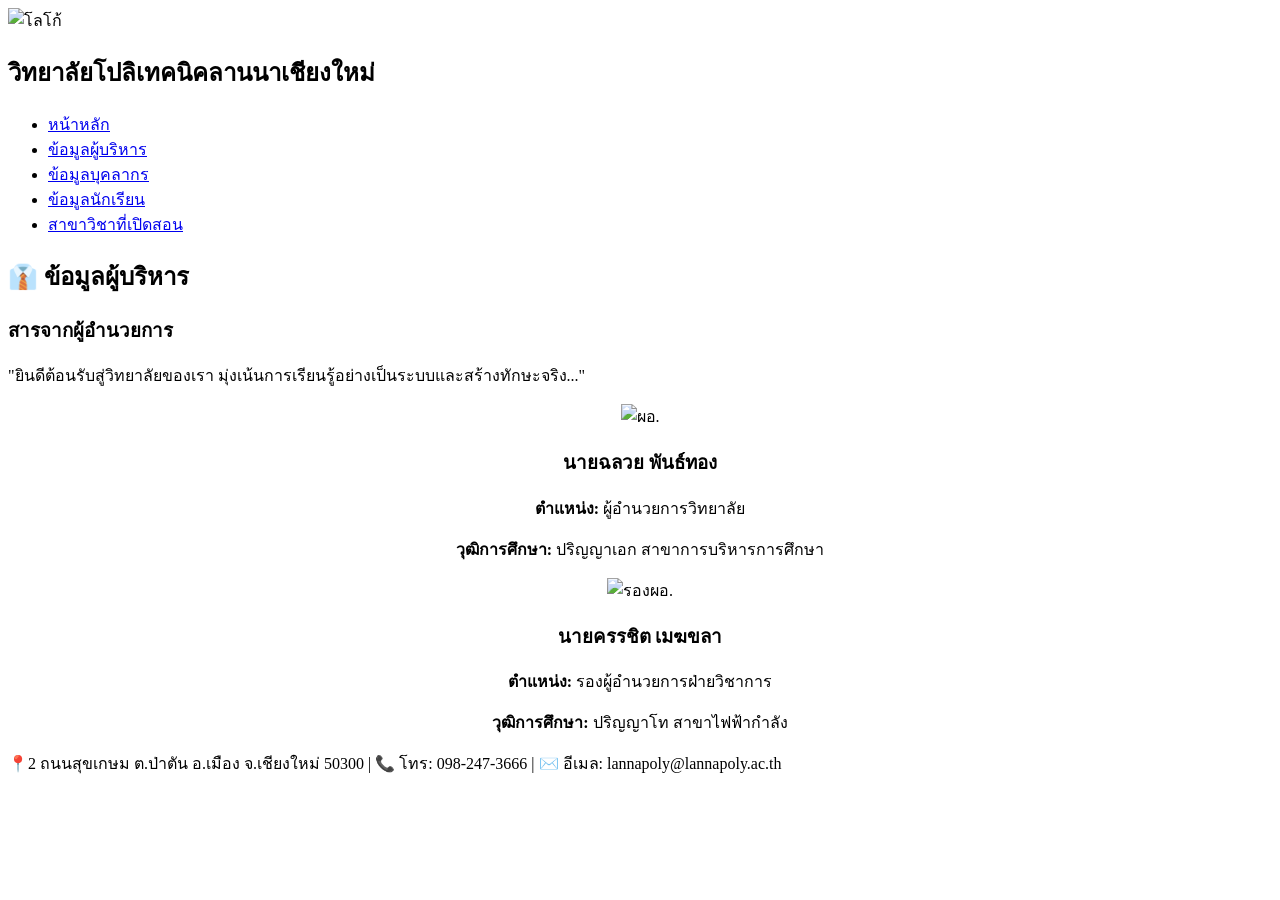
==== executive.html @ b2cf29fd "Create executive.html" ====
<!DOCTYPE html>
<html lang="th">
<head>
    <meta charset="UTF-8">
    <meta name="viewport" content="width=device-width, initial-scale=1.0">
    <title>ข้อมูลผู้บริหาร</title>
    <link rel="stylesheet" href="style.css">
</head>
<body>
    <header>
        <div class="logo-container">
            <img src="https://via.placeholder.com/50" alt="โลโก้">
            <h2>วิทยาลัยโปลิเทคนิคลานนาเชียงใหม่</h2>
        </div>
        <nav>
            <ul>
                <li><a href="index.html">หน้าหลัก</a></li>
                <li><a href="executive.html" class="active">ข้อมูลผู้บริหาร</a></li>
                <li><a href="staff.html">ข้อมูลบุคลากร</a></li>
                <li><a href="student.html">ข้อมูลนักเรียน</a></li>
                <li><a href="majors.html">สาขาวิชาที่เปิดสอน</a></li>
            </ul>
        </nav>
    </header>

    <div class="container">
        <h2>👔 ข้อมูลผู้บริหาร</h2>
        
        <section class="card" style="margin-top:20px;">
            <h3>สารจากผู้อำนวยการ</h3>
            <p>"ยินดีต้อนรับสู่วิทยาลัยของเรา มุ่งเน้นการเรียนรู้อย่างเป็นระบบและสร้างทักษะจริง..."</p>
        </section>

        <div class="grid-2">
            <div class="card" style="text-align: center;">
                <img src="https://via.placeholder.com/200" alt="ผอ.">
                <h3>นายฉลวย พันธ์ทอง</h3>
                <p><strong>ตำแหน่ง:</strong> ผู้อำนวยการวิทยาลัย</p>
                <p><strong>วุฒิการศึกษา:</strong> ปริญญาเอก สาขาการบริหารการศึกษา</p>
            </div>
            <div class="card" style="text-align: center;">
                <img src="https://via.placeholder.com/200" alt="รองผอ.">
                <h3>นายครรชิต เมฆขลา</h3>
                <p><strong>ตำแหน่ง:</strong> รองผู้อำนวยการฝ่ายวิชาการ</p>
                <p><strong>วุฒิการศึกษา:</strong> ปริญญาโท สาขาไฟฟ้ากำลัง</p>
            </div>
        </div>
    </div>

    <footer>
        <p>📍2 ถนนสุขเกษม ต.ป่าตัน อ.เมือง จ.เชียงใหม่ 50300 | 📞 โทร: 098-247-3666 | ✉️ อีเมล: lannapoly@lannapoly.ac.th </p>
    </footer>
</body>
</html>
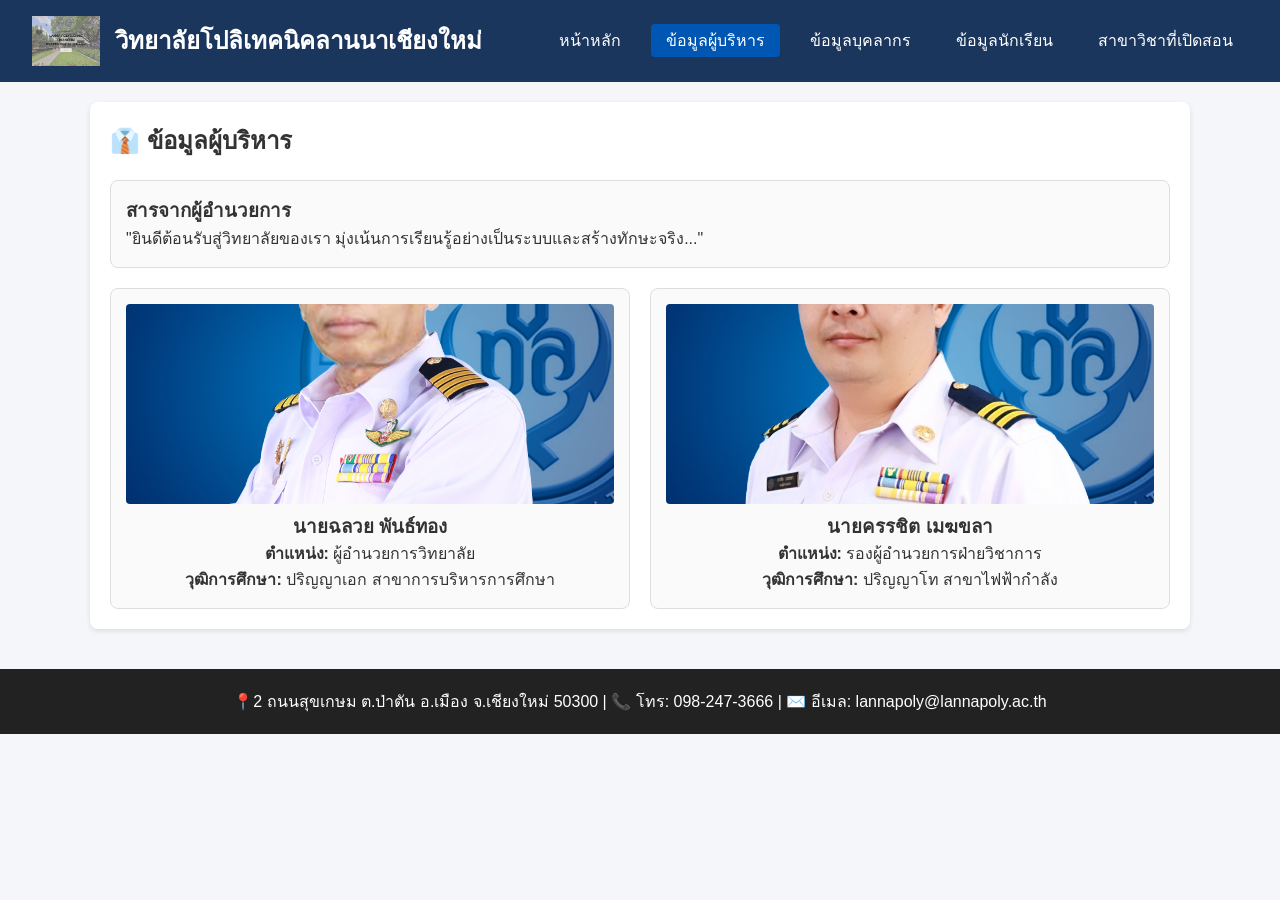
==== commit a757dcfd: "Update executive.html" ====
--- a/executive.html
+++ b/executive.html
@@ -9,7 +9,7 @@
 <body>
     <header>
         <div class="logo-container">
-            <img src="https://via.placeholder.com/50" alt="โลโก้">
+            <img src="{C599BAD5-9451-49AB-936C-1267F0A118B6}.png" alt="โลโก้">
             <h2>วิทยาลัยโปลิเทคนิคลานนาเชียงใหม่</h2>
         </div>
         <nav>
@@ -33,13 +33,13 @@
 
         <div class="grid-2">
             <div class="card" style="text-align: center;">
-                <img src="https://via.placeholder.com/200" alt="ผอ.">
+                <img src="ผอ .jpg" alt="ผอ.">
                 <h3>นายฉลวย พันธ์ทอง</h3>
                 <p><strong>ตำแหน่ง:</strong> ผู้อำนวยการวิทยาลัย</p>
                 <p><strong>วุฒิการศึกษา:</strong> ปริญญาเอก สาขาการบริหารการศึกษา</p>
             </div>
             <div class="card" style="text-align: center;">
-                <img src="https://via.placeholder.com/200" alt="รองผอ.">
+                <img src="ปัญ .jpg" alt="รองผอ.">
                 <h3>นายครรชิต เมฆขลา</h3>
                 <p><strong>ตำแหน่ง:</strong> รองผู้อำนวยการฝ่ายวิชาการ</p>
                 <p><strong>วุฒิการศึกษา:</strong> ปริญญาโท สาขาไฟฟ้ากำลัง</p>
--- a/style.css
+++ b/style.css
@@ -0,0 +1,118 @@
+* {
+    box-sizing: border-box;
+    margin: 0;
+    padding: 0;
+    font-family: 'Sarabun', Arial, sans-serif;
+}
+
+body {
+    line-height: 1.6;
+    background-color: #f4f6f9;
+    color: #333;
+}
+
+/* Header & Navigation */
+header {
+    background-color: #1b365d;
+    color: white;
+    padding: 1rem 2rem;
+    display: flex;
+    justify-content: space-between;
+    align-items: center;
+    flex-wrap: wrap;
+}
+
+.logo-container {
+    display: flex;
+    align-items: center;
+    gap: 15px;
+}
+
+.logo-container img {
+    height: 50px;
+}
+
+nav ul {
+    display: flex;
+    list-style: none;
+    gap: 15px;
+}
+
+nav a {
+    color: white;
+    text-decoration: none;
+    padding: 8px 15px;
+    border-radius: 4px;
+    transition: background 0.3s;
+}
+
+nav a:hover, nav a.active {
+    background-color: #0056b3;
+}
+
+/* Container & Content */
+.container {
+    max-width: 1100px;
+    margin: 20px auto;
+    padding: 20px;
+    background: white;
+    border-radius: 8px;
+    box-shadow: 0 2px 5px rgba(0,0,0,0.1);
+}
+
+.banner {
+    width: 100%;
+    height: 300px;
+    background-color: #ddd;
+    display: flex;
+    align-items: center;
+    justify-content: center;
+    margin-bottom: 20px;
+    border-radius: 8px;
+    font-size: 1.5rem;
+    color: #666;
+}
+
+.grid-2 {
+    display: grid;
+    grid-template-columns: repeat(auto-fit, minmax(300px, 1fr));
+    gap: 20px;
+    margin-top: 20px;
+}
+
+.card {
+    border: 1px solid #ddd;
+    padding: 15px;
+    border-radius: 8px;
+    background: #fafafa;
+}
+
+.card img {
+    width: 100%;
+    height: 200px;
+    object-fit: cover;
+    border-radius: 4px;
+}
+
+.btn {
+    display: inline-block;
+    padding: 10px 20px;
+    background-color: #1b365d;
+    color: white;
+    text-decoration: none;
+    border-radius: 4px;
+    margin-top: 10px;
+}
+
+.btn:hover {
+    background-color: #0056b3;
+}
+
+/* Footer */
+footer {
+    background-color: #222;
+    color: white;
+    text-align: center;
+    padding: 20px;
+    margin-top: 40px;
+}
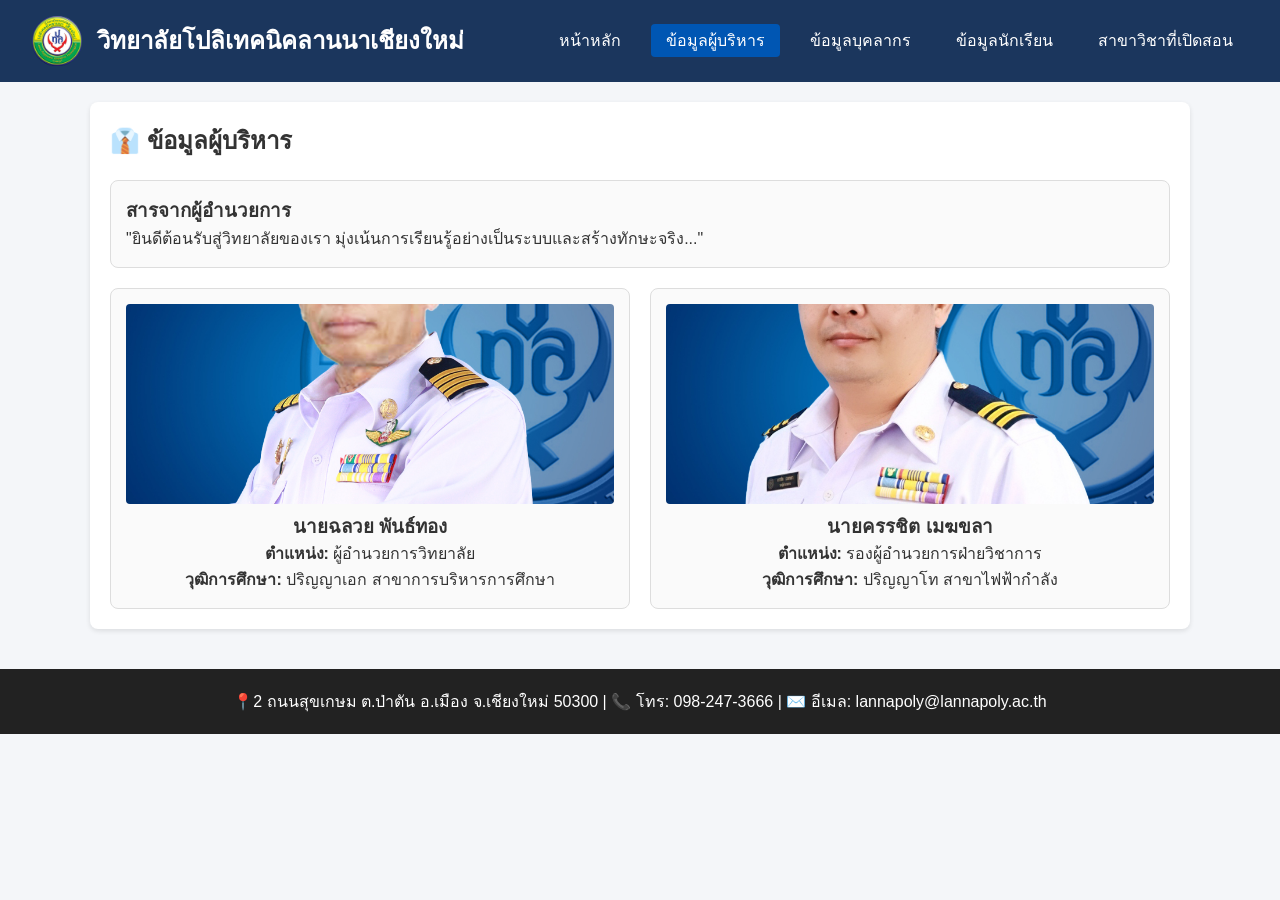
==== commit f37de1c4: "Update executive.html" ====
--- a/executive.html
+++ b/executive.html
@@ -9,7 +9,7 @@
 <body>
     <header>
         <div class="logo-container">
-            <img src="{C599BAD5-9451-49AB-936C-1267F0A118B6}.png" alt="โลโก้">
+            <img src="logo_lannapoly.png" alt="โลโก้">
             <h2>วิทยาลัยโปลิเทคนิคลานนาเชียงใหม่</h2>
         </div>
         <nav>
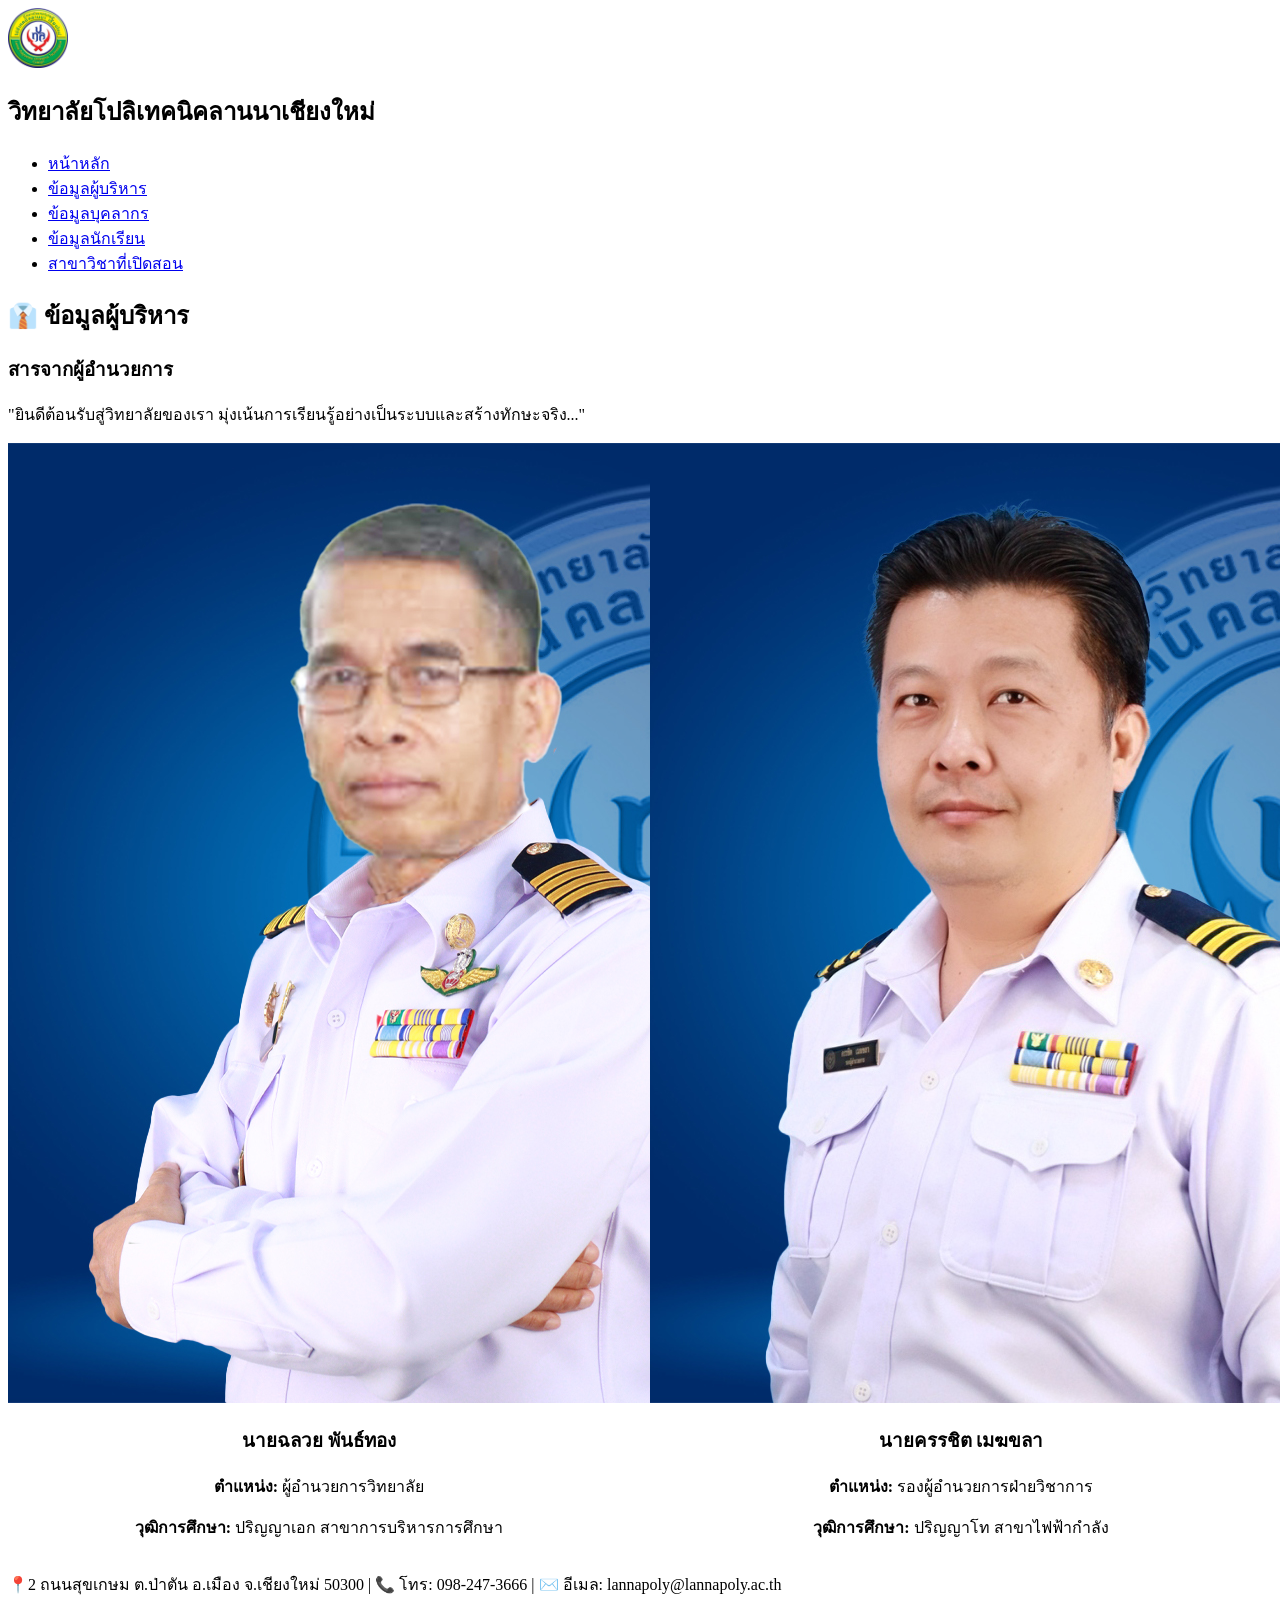
==== commit c8ed1ae4: "Update executive.html" ====
--- a/executive.html
+++ b/executive.html
@@ -9,7 +9,7 @@
 <body>
     <header>
         <div class="logo-container">
-            <img src="logo_lannapoly.png" alt="โลโก้">
+            <img src="logo_lannapoly.png" alt="โลโก้สถานศึกษา" style="height: 60px; width: auto;">
             <h2>วิทยาลัยโปลิเทคนิคลานนาเชียงใหม่</h2>
         </div>
         <nav>
--- a/style.css
+++ b/style.css
@@ -1,118 +1,43 @@
-* {
-    box-sizing: border-box;
-    margin: 0;
-    padding: 0;
-    font-family: 'Sarabun', Arial, sans-serif;
+/* ปรับแต่งแบนเนอร์รูปภาพให้ยืดหยุ่นพอดีกรอบ */
+.banner {
+    width: 100%;
+    margin-bottom: 25px;
+    border-radius: 8px;
+    overflow: hidden;
+    box-shadow: 0 2px 6px rgba(0,0,0,0.1);
 }
 
-body {
-    line-height: 1.6;
-    background-color: #f4f6f9;
-    color: #333;
+.banner img {
+    width: 100%;
+    height: auto;
+    display: block;
+    object-fit: cover;
 }
 
-/* Header & Navigation */
-header {
-    background-color: #1b365d;
-    color: white;
-    padding: 1rem 2rem;
-    display: flex;
-    justify-content: space-between;
-    align-items: center;
-    flex-wrap: wrap;
-}
-
-.logo-container {
-    display: flex;
-    align-items: center;
-    gap: 15px;
-}
-
-.logo-container img {
-    height: 50px;
-}
-
-nav ul {
-    display: flex;
-    list-style: none;
-    gap: 15px;
-}
-
-nav a {
-    color: white;
-    text-decoration: none;
-    padding: 8px 15px;
-    border-radius: 4px;
-    transition: background 0.3s;
-}
-
-nav a:hover, nav a.active {
-    background-color: #0056b3;
-}
-
-/* Container & Content */
-.container {
-    max-width: 1100px;
-    margin: 20px auto;
-    padding: 20px;
-    background: white;
-    border-radius: 8px;
-    box-shadow: 0 2px 5px rgba(0,0,0,0.1);
-}
-
-.banner {
-    width: 100%;
-    height: 300px;
-    background-color: #ddd;
-    display: flex;
-    align-items: center;
-    justify-content: center;
-    margin-bottom: 20px;
-    border-radius: 8px;
-    font-size: 1.5rem;
-    color: #666;
-}
-
+/* ปรับระยะห่างการ์ดข่าวสารและอัตลักษณ์ */
 .grid-2 {
     display: grid;
     grid-template-columns: repeat(auto-fit, minmax(300px, 1fr));
     gap: 20px;
-    margin-top: 20px;
-}
-
-.card {
-    border: 1px solid #ddd;
-    padding: 15px;
-    border-radius: 8px;
-    background: #fafafa;
-}
-
-.card img {
-    width: 100%;
-    height: 200px;
-    object-fit: cover;
-    border-radius: 4px;
-}
-
-.btn {
-    display: inline-block;
-    padding: 10px 20px;
-    background-color: #1b365d;
-    color: white;
-    text-decoration: none;
-    border-radius: 4px;
     margin-top: 10px;
 }
 
-.btn:hover {
-    background-color: #0056b3;
+.card ul {
+    margin-left: 20px;
+    margin-top: 10px;
 }
 
-/* Footer */
-footer {
-    background-color: #222;
-    color: white;
+.card ul li {
+    margin-bottom: 8px;
+}
+
+/* ส่วนเมนูลัด */
+.quick-links {
+    margin-top: 30px;
     text-align: center;
-    padding: 20px;
-    margin-top: 40px;
+    padding-top: 10px;
 }
+
+.quick-links h3 {
+    margin-bottom: 12px;
+}
